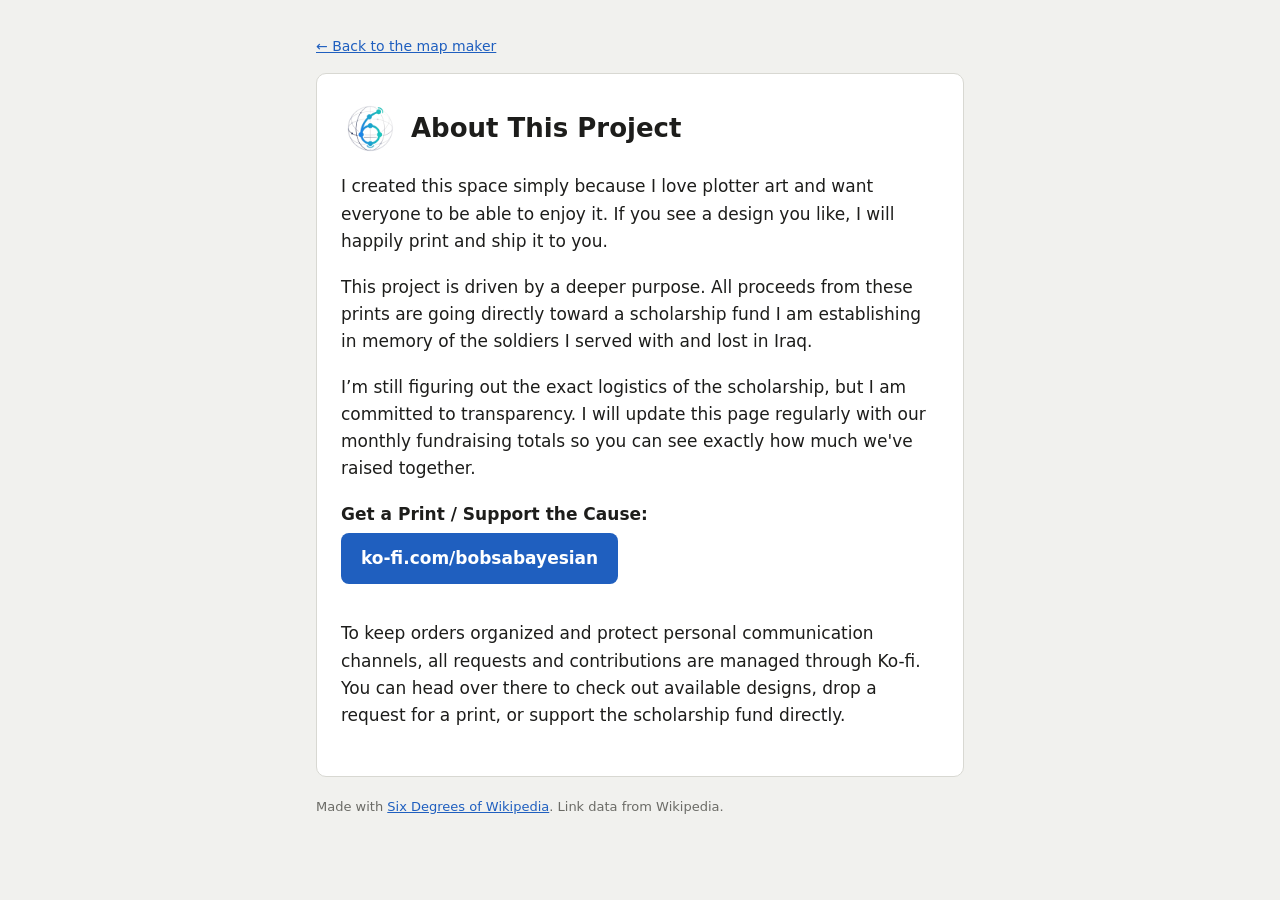
==== about.html @ bfb4537c "about me and paper color choice" ====
<!doctype html>
<html lang="en">
<head>
<meta charset="utf-8">
<meta name="viewport" content="width=device-width, initial-scale=1">
<title>About – Six Degrees of Wikipedia</title>
<link rel="icon" type="image/png" href="assets/favicon.png">
<style>
  :root { --bg: #f1f1ee; --panel: #fff; --ink: #1d1d1b; --muted: #6b6b66; --line: #d8d8d2; --accent: #1f5fbf; }
  @media (prefers-color-scheme: dark) {
    :root { --bg: #1b1b1a; --panel: #242423; --ink: #ecece8; --muted: #9a9a94; --line: #3a3a38; --accent: #6ea2ff; }
  }
  * { box-sizing: border-box; }
  body { margin: 0; background: var(--bg); color: var(--ink); font: 17px/1.6 system-ui, sans-serif; }
  main { max-width: 680px; margin: 0 auto; padding: 32px 16px 64px; }
  .card { background: var(--panel); border: 1px solid var(--line); border-radius: 10px; padding: 28px 24px; }
  header { display: flex; align-items: center; gap: 14px; margin-bottom: 18px; }
  header img { flex: none; }
  h1 { font-size: 26px; line-height: 1.2; margin: 0; }
  p { margin: 0 0 1.1em; }
  .cta { display: inline-block; margin: 4px 0 18px; padding: 12px 20px; border-radius: 8px; background: var(--accent); color: #fff; font-weight: 600; text-decoration: none; }
  a { color: var(--accent); }
  .cta:hover { opacity: .9; }
  .back { display: inline-block; margin-bottom: 16px; font-size: 14px; }
  footer { margin-top: 20px; font-size: 13px; color: var(--muted); }
</style>
</head>
<body>
<main>
  <a class="back" href="index.html">← Back to the map maker</a>
  <div class="card">
    <header>
      <img src="assets/logo.png" alt="" width="56" height="53">
      <h1>About This Project</h1>
    </header>

    <p>I created this space simply because I love plotter art and want everyone to be able to enjoy it. If you see a design you like, I will happily print and ship it to you.</p>

    <p>This project is driven by a deeper purpose. All proceeds from these prints are going directly toward a scholarship fund I am establishing in memory of the soldiers I served with and lost in Iraq.</p>

    <p>I’m still figuring out the exact logistics of the scholarship, but I am committed to transparency. I will update this page regularly with our monthly fundraising totals so you can see exactly how much we've raised together.</p>

    <p><strong>Get a Print / Support the Cause:</strong><br>
      <a class="cta" href="https://ko-fi.com/bobsabayesian" target="_blank" rel="noopener">ko-fi.com/bobsabayesian</a></p>

    <p>To keep orders organized and protect personal communication channels, all requests and contributions are managed through Ko-fi. You can head over there to check out available designs, drop a request for a print, or support the scholarship fund directly.</p>
  </div>
  <footer>
    Made with <a href="https://github.com/bobsabayesian/six-degrees-wikipedia">Six Degrees of Wikipedia</a>. Link data from Wikipedia.
  </footer>
</main>
</body>
</html>
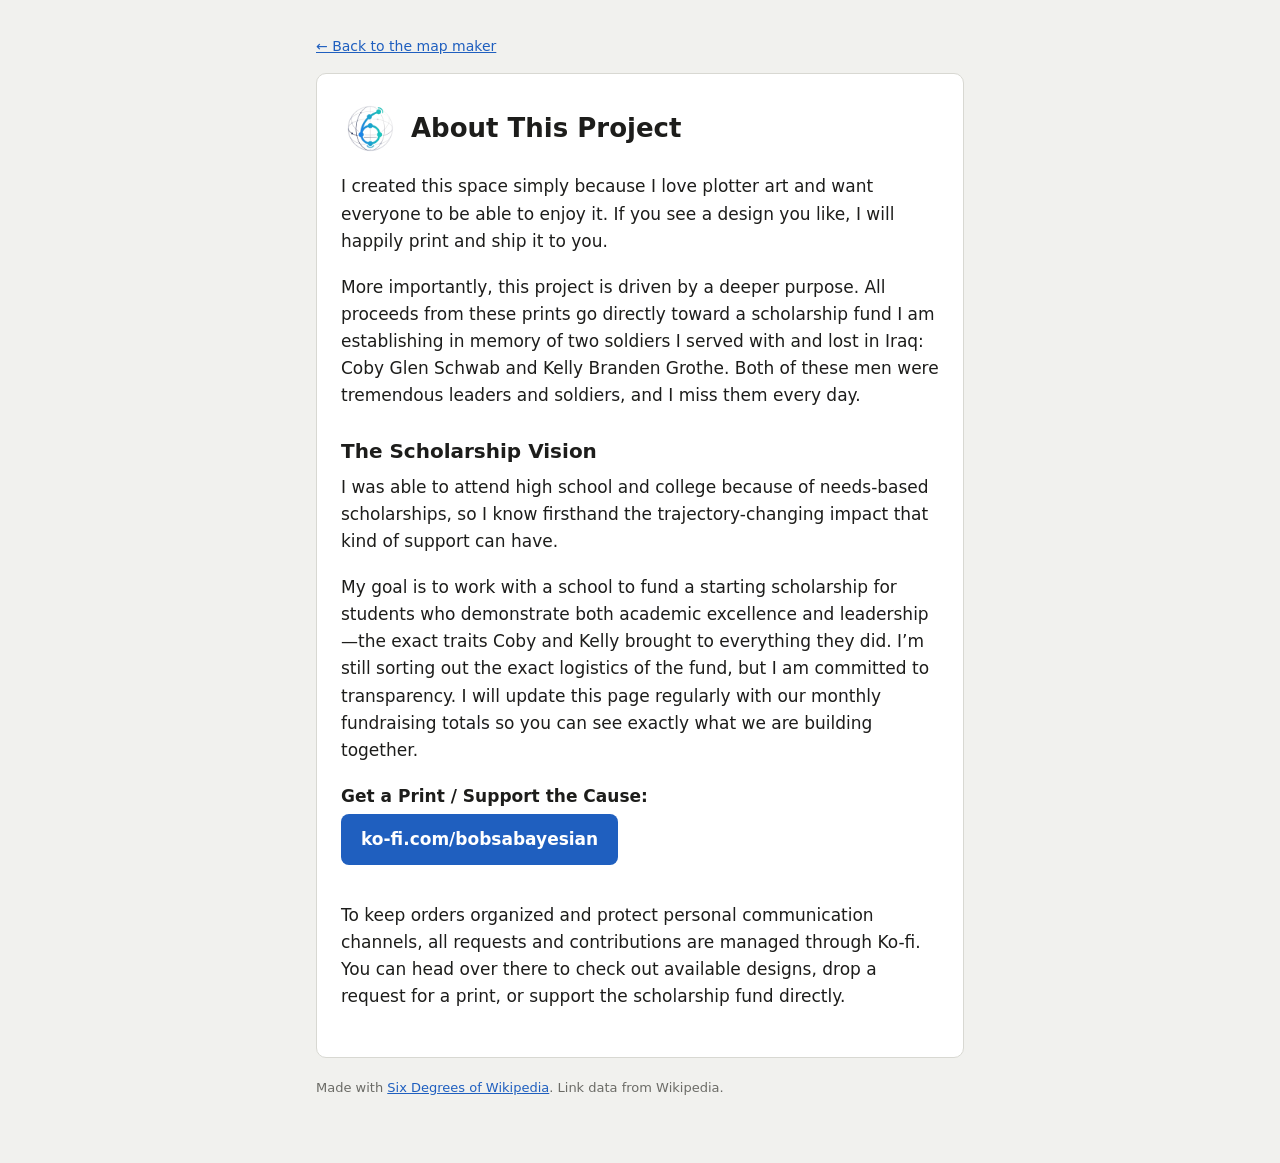
==== commit 4e2ad112: "about me updates" ====
--- a/about.html
+++ b/about.html
@@ -17,6 +17,7 @@
   header { display: flex; align-items: center; gap: 14px; margin-bottom: 18px; }
   header img { flex: none; }
   h1 { font-size: 26px; line-height: 1.2; margin: 0; }
+  h2 { font-size: 20px; line-height: 1.3; margin: 1.4em 0 .5em; }
   p { margin: 0 0 1.1em; }
   .cta { display: inline-block; margin: 4px 0 18px; padding: 12px 20px; border-radius: 8px; background: var(--accent); color: #fff; font-weight: 600; text-decoration: none; }
   a { color: var(--accent); }
@@ -36,9 +37,13 @@
 
     <p>I created this space simply because I love plotter art and want everyone to be able to enjoy it. If you see a design you like, I will happily print and ship it to you.</p>
 
-    <p>This project is driven by a deeper purpose. All proceeds from these prints are going directly toward a scholarship fund I am establishing in memory of the soldiers I served with and lost in Iraq.</p>
+    <p>More importantly, this project is driven by a deeper purpose. All proceeds from these prints go directly toward a scholarship fund I am establishing in memory of two soldiers I served with and lost in Iraq: Coby Glen Schwab and Kelly Branden Grothe. Both of these men were tremendous leaders and soldiers, and I miss them every day.</p>
 
-    <p>I’m still figuring out the exact logistics of the scholarship, but I am committed to transparency. I will update this page regularly with our monthly fundraising totals so you can see exactly how much we've raised together.</p>
+    <h2>The Scholarship Vision</h2>
+
+    <p>I was able to attend high school and college because of needs-based scholarships, so I know firsthand the trajectory-changing impact that kind of support can have.</p>
+
+    <p>My goal is to work with a school to fund a starting scholarship for students who demonstrate both academic excellence and leadership—the exact traits Coby and Kelly brought to everything they did. I’m still sorting out the exact logistics of the fund, but I am committed to transparency. I will update this page regularly with our monthly fundraising totals so you can see exactly what we are building together.</p>
 
     <p><strong>Get a Print / Support the Cause:</strong><br>
       <a class="cta" href="https://ko-fi.com/bobsabayesian" target="_blank" rel="noopener">ko-fi.com/bobsabayesian</a></p>
